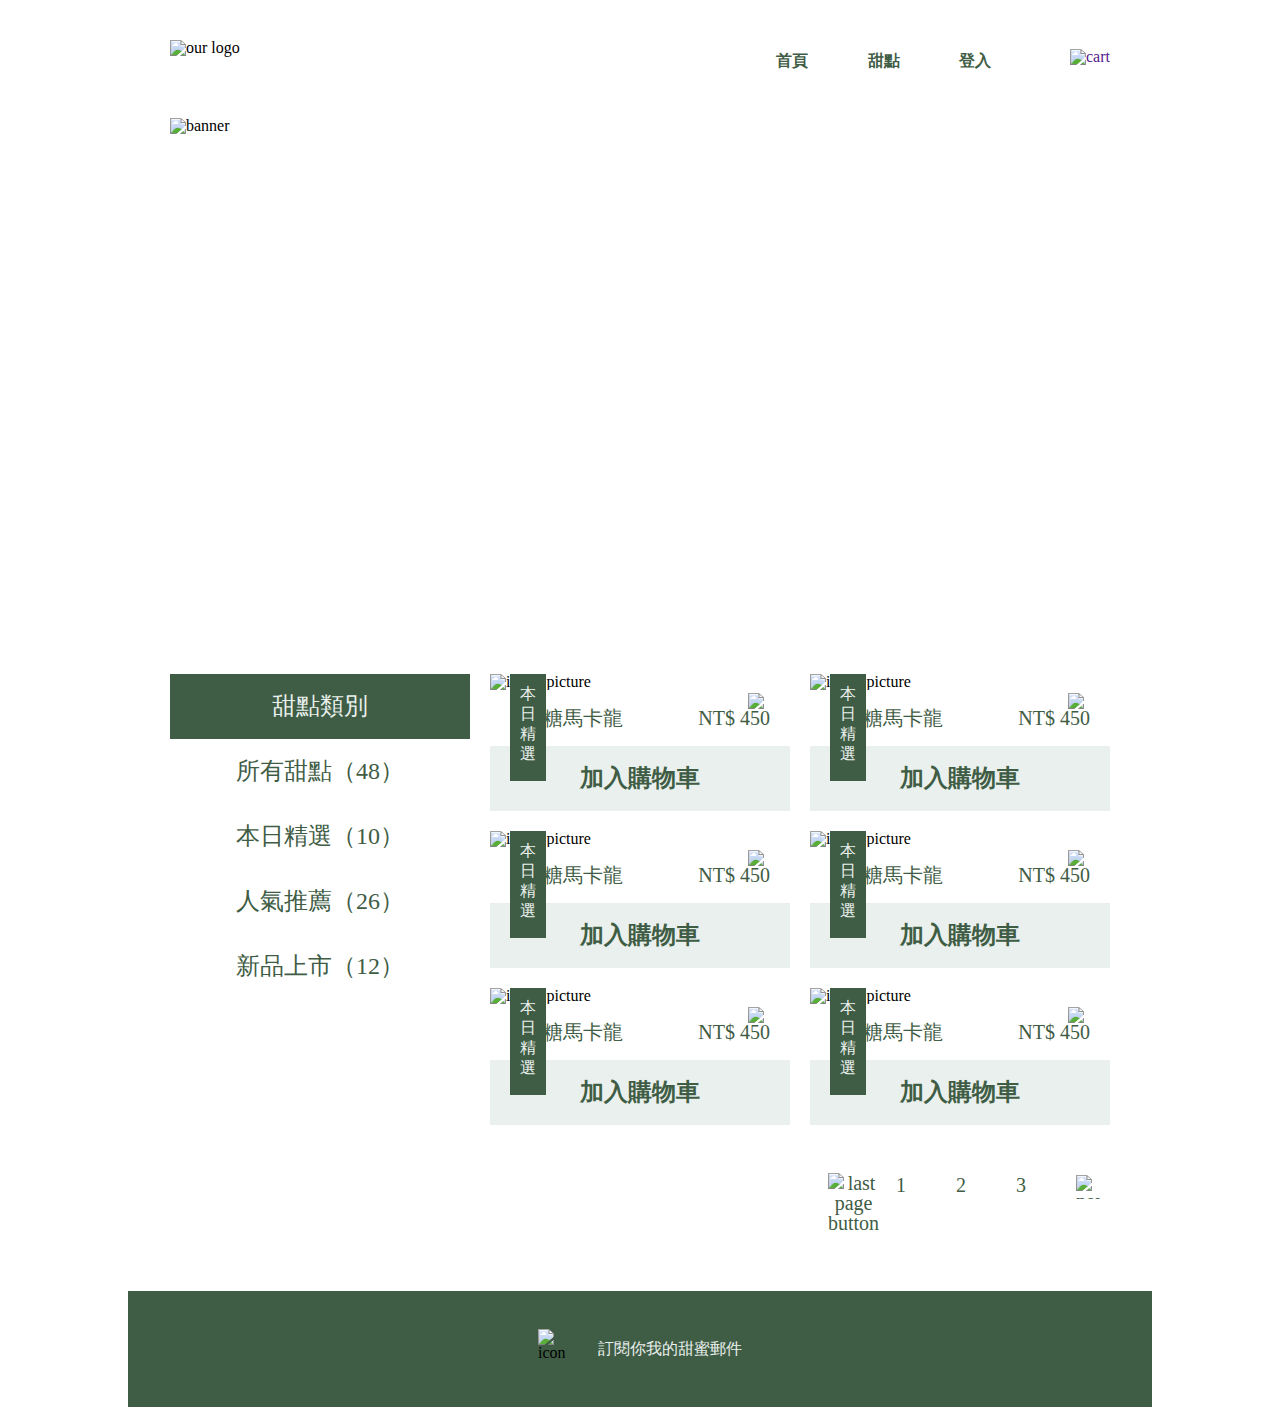
==== webLayoutTraining_1/index.html @ 6a473b98 "hexschool init" ====
<!DOCTYPE html>
<html lang="en">
<head>
    <meta charset="UTF-8">
    <meta http-equiv="X-UA-Compatible" content="IE=edge">
    <meta name="viewport" content="width=device-width, initial-scale=1.0">
    <title>webLayoutTraining1st</title>
    <link rel="stylesheet" href="style.css">
</head>
<body>
    <div class="wrap">
        <div class="header">
            <img class="logo" src="https://raw.githubusercontent.com/hexschool/webLayoutTraining1st/master/student-week1/logo-all-dark.svg" alt="our logo">
            <div class="menu">
                <ul>
                    <li><a href="">首頁</a></li>
                    <li><a href="">甜點</a></li>
                    <li><a href="">登入</a></li>
                </ul>
                <a href=""><img class="cart" src="https://raw.githubusercontent.com/hexschool/webLayoutTraining1st/master/student-week1/shopping_cart.png" alt="cart"></a>
            </div>
        </div>
        <div class="banner">
            <img src="https://raw.githubusercontent.com/hexschool/webLayoutTraining1st/master/student-week1/banner.png" alt="banner">
        </div>
        <div class="content">
            <div class="category">
                <p>甜點類別</p>
                <ul>
                    <li><a href="">所有甜點（48）</a></li>
                    <li><a href="">本日精選（10）</a></li>
                    <li><a href="">人氣推薦（26）</a></li>
                    <li><a href="">新品上市（12）</a></li>
                </ul>
            </div>
            <div class="items">
                <div class="itemsContainer">
                    <div class="item">
                        <img class="itemPic" src="https://raw.githubusercontent.com/hexschool/webLayoutTraining1st/master/student-week1/p-1.png" alt="item1 picture">
                        <p><span>本日精選</span></p>
                        <a href=""><img class="favBtn" src="https://raw.githubusercontent.com/hexschool/webLayoutTraining1st/master/student-week1/favorite_border.png" alt="save button"></a>
                        <ul>
                            <li>焦糖馬卡龍</li>
                            <li>NT$ 450</li>
                        </ul>
                        <a class="addCart" href="#">加入購物車</a>
                    </div>
                    <div class="item">
                        <img class="itemPic" src="https://github.com/hexschool/webLayoutTraining1st/blob/master/student-week1/p-2.png?raw=true" alt="item2 picture">
                        <p><span>本日精選</span></p>
                        <a href=""><img class="favBtn" src="https://raw.githubusercontent.com/hexschool/webLayoutTraining1st/master/student-week1/favorite_border.png" alt="save button"></a>
                        <ul>
                            <li>焦糖馬卡龍</li>
                            <li>NT$ 450</li>
                        </ul>
                        <a class="addCart" href="#">加入購物車</a>
                    </div>
                    <div class="item">
                        <img class="itemPic" src="https://github.com/hexschool/webLayoutTraining1st/blob/master/student-week1/p-3.png?raw=true" alt="item3 picture">
                        <p><span>本日精選</span></p>
                        <a href=""><img class="favBtn" src="https://raw.githubusercontent.com/hexschool/webLayoutTraining1st/master/student-week1/favorite_border.png" alt="save button"></a>
                        <ul>
                            <li>焦糖馬卡龍</li>
                            <li>NT$ 450</li>
                        </ul>
                        <a class="addCart" href="#">加入購物車</a>
                    </div>
                    <div class="item">
                        <img class="itemPic" src="https://github.com/hexschool/webLayoutTraining1st/blob/master/student-week1/p-4.png?raw=true" alt="item4 picture">
                        <p><span>本日精選</span></p>
                        <a href=""><img class="favBtn" src="https://raw.githubusercontent.com/hexschool/webLayoutTraining1st/master/student-week1/favorite_border.png" alt="save button"></a>
                        <ul>
                            <li>焦糖馬卡龍</li>
                            <li>NT$ 450</li>
                        </ul>
                        <a class="addCart" href="#">加入購物車</a>
                    </div>
                    <div class="item">
                        <img class="itemPic" src="https://github.com/hexschool/webLayoutTraining1st/blob/master/student-week1/p-5.png?raw=true" alt="item5 picture">
                        <p><span>本日精選</span></p>
                        <a href=""><img class="favBtn" src="https://raw.githubusercontent.com/hexschool/webLayoutTraining1st/master/student-week1/favorite_border.png" alt="save button"></a>
                        <ul>
                            <li>焦糖馬卡龍</li>
                            <li>NT$ 450</li>
                        </ul>
                        <a class="addCart" href="#">加入購物車</a>
                    </div>
                    <div class="item">
                        <img class="itemPic" src="https://github.com/hexschool/webLayoutTraining1st/blob/master/student-week1/p-6.png?raw=true" alt="item6 picture">
                        <p><span>本日精選</span></p>
                        <a href=""><img class="favBtn" src="https://raw.githubusercontent.com/hexschool/webLayoutTraining1st/master/student-week1/favorite_border.png" alt="save button"></a>
                        <ul>
                            <li>焦糖馬卡龍</li>
                            <li>NT$ 450</li>
                        </ul>
                        <a class="addCart" href="#">加入購物車</a>
                    </div>
                </div>
                <div class="pagebar">
                <a class="pagebararrow" href=""><img src="https://raw.githubusercontent.com/hexschool/webLayoutTraining1st/master/student-week1/arrow_left.png" alt="last page button"></a>
                <div class="pagebarNum">
                    <a href="">1</a>
                    <a href="">2</a>
                    <a href="">3</a>
                </div>
                <a class="pagebarNum" class="pagebararrow" href=""><img src="https://raw.githubusercontent.com/hexschool/webLayoutTraining1st/master/student-week1/arrow_right.png" alt="next page. button"></a>
                </div>
            </div>
        </div>
        <div class="footer">
            <div class="subscribe">
                <img src="https://raw.githubusercontent.com/hexschool/webLayoutTraining1st/master/student-week1/logo-light.svg" alt="icon">
                <p>訂閱你我的甜蜜郵件</p>
            </div>
        </div>
    </div>
</body>
</html>
---- webLayoutTraining_1/style.css ----
/* http://meyerweb.com/eric/tools/css/reset/ 
   v2.0 | 20110126
   License: none (public domain)
*/

html, body, div, span, applet, object, iframe,
h1, h2, h3, h4, h5, h6, p, blockquote, pre,
a, abbr, acronym, address, big, cite, code,
del, dfn, em, img, ins, kbd, q, s, samp,
small, strike, strong, sub, sup, tt, var,
b, u, i, center,
dl, dt, dd, ol, ul, li,
fieldset, form, label, legend,
table, caption, tbody, tfoot, thead, tr, th, td,
article, aside, canvas, details, embed, 
figure, figcaption, footer, header, hgroup, 
menu, nav, output, ruby, section, summary,
time, mark, audio, video {
	margin: 0;
	padding: 0;
	border: 0;
	font-size: 100%;
	font: inherit;
	vertical-align: baseline;
}
/* HTML5 display-role reset for older browsers */
article, aside, details, figcaption, figure, 
footer, header, hgroup, menu, nav, section {
	display: block;
}
body {
	line-height: 1;
}
ol, ul {
	list-style: none;
}
blockquote, q {
	quotes: none;
}
blockquote:before, blockquote:after,
q:before, q:after {
	content: '';
	content: none;
}
table {
	border-collapse: collapse;
	border-spacing: 0;
}
*, *::before, *::after {
    box-sizing: border-box;
}



a {
  text-decoration: none;
}
a, p, li{
  font-family: PingFang TC;
}

.wrap{
  width: 1024px;
  margin: 0 auto;
}
.header{
  width: 940px;
  height: 40px;
  margin: 0 auto;
  margin-top: 40px;
  
  display: flex;
  justify-content: space-between;
}
.banner{
  width: 940px;
  height: 496px;
  margin: 0 auto;
  margin-top: 38px;
}
.content{
  width: 940px;
  margin: 0 auto;
  margin-top: 60px;
  
  display: flex;
  justify-content: space-between;
}
.footer{
  width: 1024px;
  margin-top: 76px;
}

.header .logo{
  height: 40px;
}
.header .menu{
  display: flex;
  justify-content: space-between;
}
.header .menu ul{
  width: 215px;
  height: 22px;
  margin: 10px 79px 8px 0px;
  
  display: flex;
  justify-content: space-between;
}
.header .menu ul li{
  margin-top: auto;
  margin-bottom: auto;
}
.header .menu ul li a{
  color: #3F5D45;
  font-size: 16px;
  font-weight: 600;
}
.header .cart{
  width: 24px;
  height: 24px;
  margin-top: 9px;
  margin-bottom: 7px;
}

.content .category{
  width: 300px;
}
.content .category p{
  display: block;
  height: 65px;
  text-align: center;
  font-size: 24px;
  line-height: 33px;
  padding: 16px;
  color: #EAF0ED;
  background-color: #3F5D45;
  font-weight: 400;
}
.content .category li a{
  display: block;
  height: 65px;
  text-align: center;
  font-size: 24px;
  line-height: 33px;
  font-weight: 400;
  padding: 16px;
  color: #3F5D45;
}
.content .category li a:hover{
  background-color: #EAF0ED;
}
.content .items{
  width: 620px;
}
.content .itemsContainer{
  display: flex;
  justify-content: space-between;
  flex-wrap: wrap;
}
.content .item{
  position: relative;
}
.content .item .itemPic{
  width: 300px;
  height: 315px;
}
.content .item p{
  display: block;
  width: 36px;
  height: 107px;
  background-color: #3F5D45;
  color: #EAF0ED;
  text-align: center;
  
  position: absolute;
  top: 0px;
  left: 20px;
}
.content .item p span{
  display: block;
  width: 16px;
  font-size: 16px;
  margin: 0 auto;
  line-height: 20px;
  margin-top: 10px;
  margin-bottom: 10px;
}
.content .item .favBtn{
  width: 20px;
  height: 18px;
  position: absolute;
  top: 19px;
  right: 22px;
}
.content .item ul{
  width: 300px;
  height: 56px;
  padding: 14px 20px 14px 33px;
  display: flex;
  justify-content: space-between;
}
.content .item li{
  margin-top: auto;
  margin-bottom: auto;
  font-size: 20px;
  color: #3F5D45;
}
.content .item .addCart{
  display: block;
  text-decoration: none;
  width: 300px;
  height: 65px;
  font-size: 24px;
  font-weight: 600;
  color: #3F5D45;
  text-align: center;
  line-height: 33px;
  padding-top: 16px;
  padding-bottom: 16px;
  margin-bottom: 20px;
  background-color: #EAF0ED;
}
.content .pagebar{
  margin-top: 10px;
  display: flex;
  justify-content: flex-end;
}
.content .pagebar .pagebarNum{
  display: flex;
}
.content .pagebar .pagebararrow{
  padding: 18px;
}
.content .pagebar img{
  width: 24px;
  height: 24px;
}
.content .pagebar a{
  display: block;
  width: 60px;
  height: 60px;
  color: #3F5D45;
  text-align: center;
  font-size: 20px;
  padding: 20px 26px;
}
.content .pagebar .pagebarNum a:hover{
  color: #EAF0ED;
  background-color: #3F5D45;
}


.footer .subscribe{
  background-color: #3F5D45;
  height: 116px;
  
  display: flex;
  justify-content: center;
}
.footer .subscribe img{
  width: 40px;
  height: 40px;
  margin-top: auto;
  margin-bottom: auto;
  margin-right: 20px;
}
.footer .subscribe p{
  margin-top: auto;
  margin-bottom: auto;
  font-family: Helvetica Neue;
  color: #EAF0ED;
}
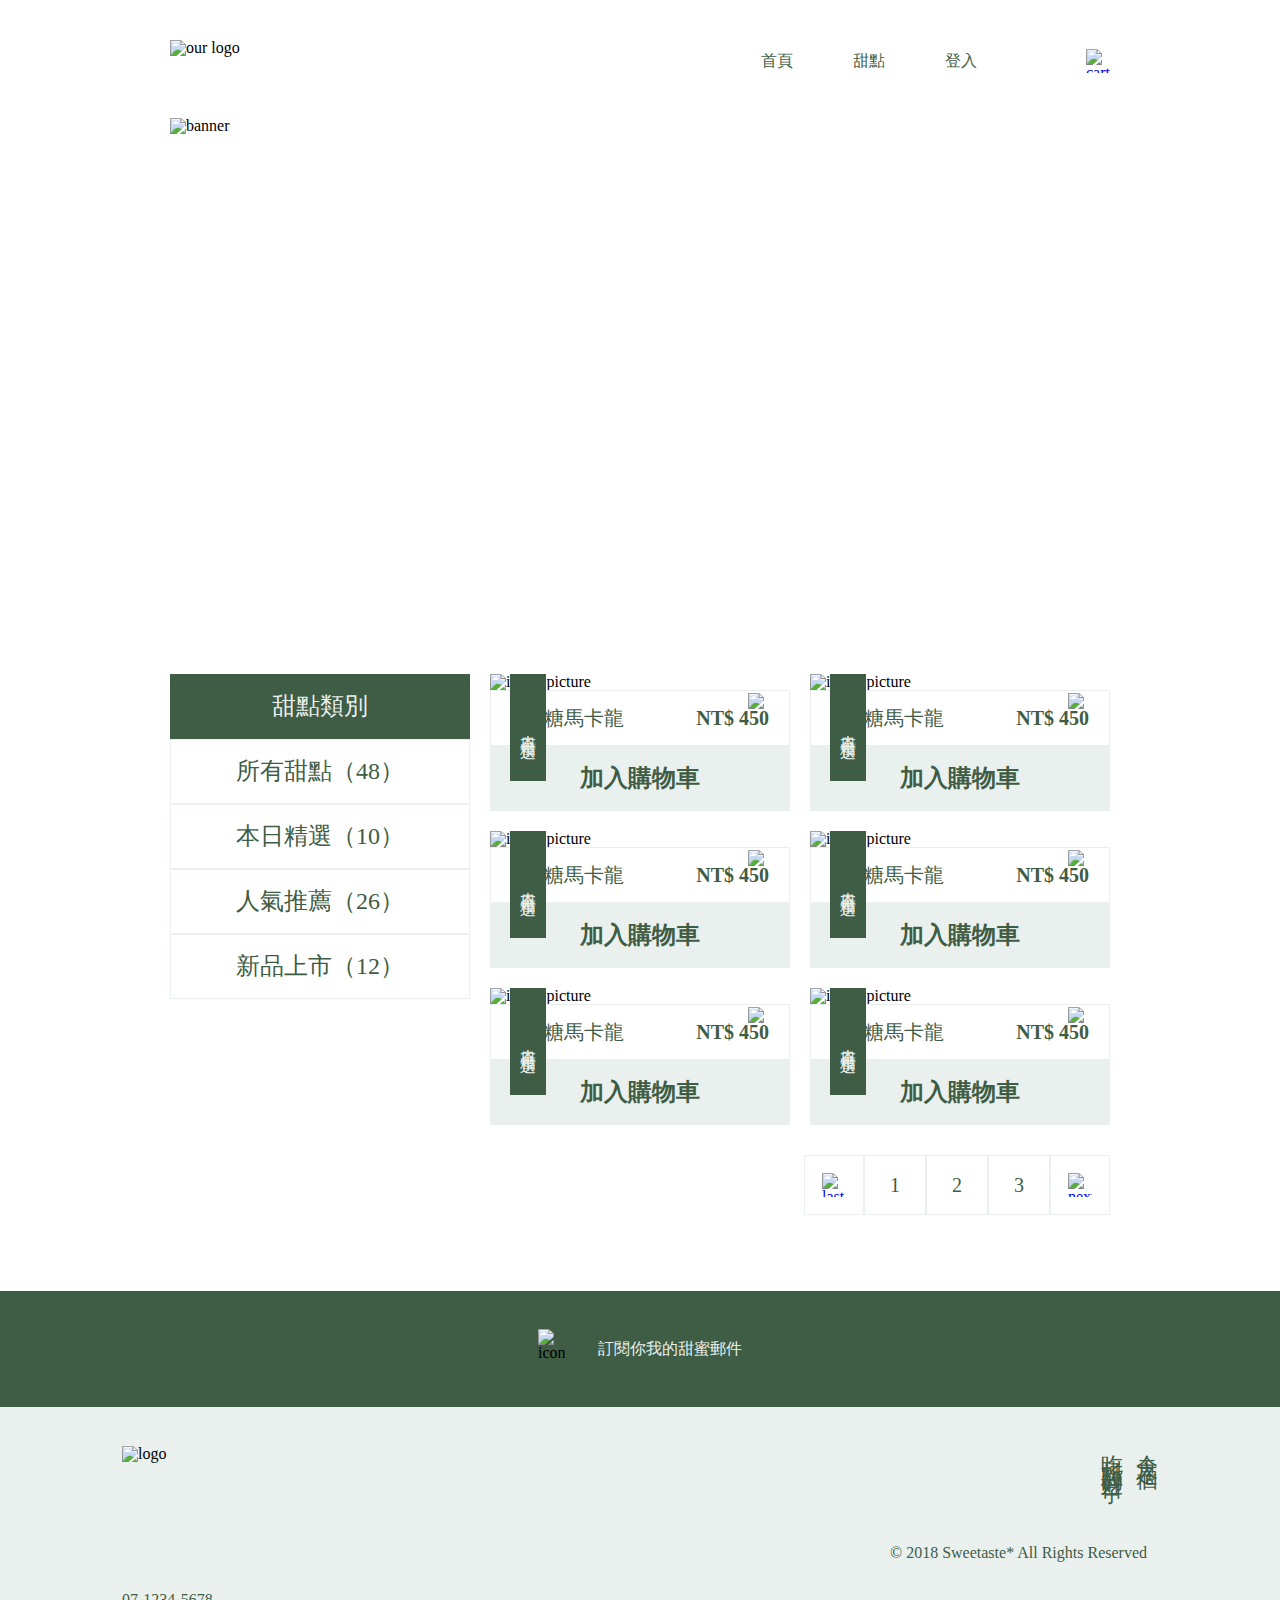
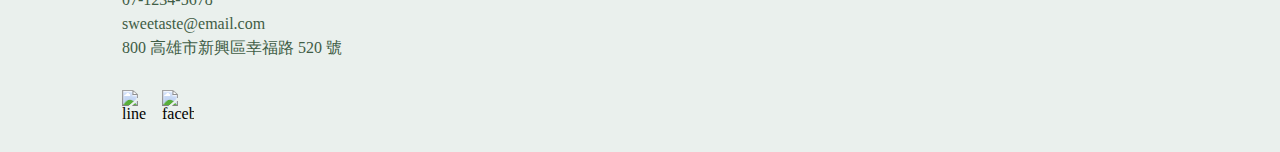
==== commit 5bb518f1: "edit after summit" ====
--- a/webLayoutTraining_1/index.html
+++ b/webLayoutTraining_1/index.html
@@ -10,109 +10,128 @@
 <body>
     <div class="wrap">
         <div class="header">
-            <img class="logo" src="https://raw.githubusercontent.com/hexschool/webLayoutTraining1st/master/student-week1/logo-all-dark.svg" alt="our logo">
-            <div class="menu">
-                <ul>
-                    <li><a href="">首頁</a></li>
-                    <li><a href="">甜點</a></li>
-                    <li><a href="">登入</a></li>
-                </ul>
-                <a href=""><img class="cart" src="https://raw.githubusercontent.com/hexschool/webLayoutTraining1st/master/student-week1/shopping_cart.png" alt="cart"></a>
-            </div>
+          <h1><img class="logo" src="https://raw.githubusercontent.com/hexschool/webLayoutTraining1st/master/student-week1/logo-all-dark.svg" alt="our logo"></h1>
+          <div class="menu">
+            <ul>
+              <li><a href="#">首頁</a></li>
+              <li><a href="#">甜點</a></li>
+              <li><a href="#">登入</a></li>
+            </ul>
+            <a href="#"><img class="cart" src="https://raw.githubusercontent.com/hexschool/webLayoutTraining1st/master/student-week1/shopping_cart.png" alt="cart"></a>
+          </div>
         </div>
         <div class="banner">
-            <img src="https://raw.githubusercontent.com/hexschool/webLayoutTraining1st/master/student-week1/banner.png" alt="banner">
+          <img src="https://raw.githubusercontent.com/hexschool/webLayoutTraining1st/master/student-week1/banner.png" alt="banner">
         </div>
         <div class="content">
-            <div class="category">
-                <p>甜點類別</p>
-                <ul>
-                    <li><a href="">所有甜點（48）</a></li>
-                    <li><a href="">本日精選（10）</a></li>
-                    <li><a href="">人氣推薦（26）</a></li>
-                    <li><a href="">新品上市（12）</a></li>
-                </ul>
+          <div class="category">
+            <h3>甜點類別</h3>
+            <ul>
+              <li><a href="#">所有甜點（48）</a></li>
+              <li><a href="#">本日精選（10）</a></li>
+              <li><a href="#">人氣推薦（26）</a></li>
+              <li><a href="#">新品上市（12）</a></li>
+            </ul>
+          </div>
+          <div class="items">
+            <ul>
+              <li>
+                <img class="itemPic" src="https://raw.githubusercontent.com/hexschool/webLayoutTraining1st/master/student-week1/p-1.png" alt="item1 picture">
+                <p class="itemsCategory">本日精選</p>
+                <a href="#"><img class="favBtn" src="https://raw.githubusercontent.com/hexschool/webLayoutTraining1st/master/student-week1/favorite_border.png" alt="save button"></a>
+                <div class="itemTag">
+                  <h3>焦糖馬卡龍</h3>
+                  <p>NT$ 450</p>
+                </div>
+                <a class="addCart" href="#">加入購物車</a>
+              </li>
+              <li>
+                <img class="itemPic" src="https://github.com/hexschool/webLayoutTraining1st/blob/master/student-week1/p-2.png?raw=true" alt="item2 picture">
+                <p class="itemsCategory">本日精選</p>
+                <a href="#"><img class="favBtn" src="https://raw.githubusercontent.com/hexschool/webLayoutTraining1st/master/student-week1/favorite_border.png" alt="save button"></a>
+                <div class="itemTag">
+                  <h3>焦糖馬卡龍</h3>
+                  <p>NT$ 450</p>
+                </div>
+                <a class="addCart" href="#">加入購物車</a>
+              </li>
+              <li>
+                <img class="itemPic" src="https://github.com/hexschool/webLayoutTraining1st/blob/master/student-week1/p-3.png?raw=true" alt="item3 picture">
+                <p class="itemsCategory">本日精選</p>
+                <a href="#"><img class="favBtn" src="https://raw.githubusercontent.com/hexschool/webLayoutTraining1st/master/student-week1/favorite_border.png" alt="save button"></a>
+                <div class="itemTag">
+                  <h3>焦糖馬卡龍</h3>
+                  <p>NT$ 450</p>
+                </div>
+                <a class="addCart" href="#">加入購物車</a>
+              </li>
+              <li>
+                <img class="itemPic" src="https://github.com/hexschool/webLayoutTraining1st/blob/master/student-week1/p-4.png?raw=true" alt="item4 picture">
+                <p class="itemsCategory">本日精選</p>
+                <a href="#"><img class="favBtn" src="https://raw.githubusercontent.com/hexschool/webLayoutTraining1st/master/student-week1/favorite_border.png" alt="save button"></a>
+                <div class="itemTag">
+                  <h3>焦糖馬卡龍</h3>
+                  <p>NT$ 450</p>
+                </div>
+                <a class="addCart" href="#">加入購物車</a>
+              </li>
+              <li>
+                <img class="itemPic" src="https://github.com/hexschool/webLayoutTraining1st/blob/master/student-week1/p-5.png?raw=true" alt="item5 picture">
+                <p class="itemsCategory">本日精選</p>
+                <a href="#"><img class="favBtn" src="https://raw.githubusercontent.com/hexschool/webLayoutTraining1st/master/student-week1/favorite_border.png" alt="save button"></a>
+                <div class="itemTag">
+                  <h3>焦糖馬卡龍</h3>
+                  <p>NT$ 450</p>
+                </div>
+                <a class="addCart" href="#">加入購物車</a>
+              </li>
+              <li>
+                <img class="itemPic" src="https://github.com/hexschool/webLayoutTraining1st/blob/master/student-week1/p-6.png?raw=true" alt="item6 picture">
+                <p class="itemsCategory">本日精選</p>
+                <a href="#"><img class="favBtn" src="https://raw.githubusercontent.com/hexschool/webLayoutTraining1st/master/student-week1/favorite_border.png" alt="save button"></a>
+                <div class="itemTag">
+                  <h3>焦糖馬卡龍</h3>
+                  <p>NT$ 450</p>
+                </div>
+                <a class="addCart" href="#">加入購物車</a>
+              </li>
+            </ul>
+            <div class="pagebar">
+              <ul>
+                <li class="pagebararrow"><a href="#"><img src="https://raw.githubusercontent.com/hexschool/webLayoutTraining1st/master/student-week1/arrow_left.png" alt="last page button"></a></li>
+                <li class="pagebarNum"><a href="#">1</a></li>
+                <li class="pagebarNum"><a href="#">2</a></li>
+                <li class="pagebarNum"><a href="#">3</a></li>
+                <li class="pagebararrow"><a href="#"><img src="https://raw.githubusercontent.com/hexschool/webLayoutTraining1st/master/student-week1/arrow_right.png" alt="next page. button"></a></li>
+              </ul>
             </div>
-            <div class="items">
-                <div class="itemsContainer">
-                    <div class="item">
-                        <img class="itemPic" src="https://raw.githubusercontent.com/hexschool/webLayoutTraining1st/master/student-week1/p-1.png" alt="item1 picture">
-                        <p><span>本日精選</span></p>
-                        <a href=""><img class="favBtn" src="https://raw.githubusercontent.com/hexschool/webLayoutTraining1st/master/student-week1/favorite_border.png" alt="save button"></a>
-                        <ul>
-                            <li>焦糖馬卡龍</li>
-                            <li>NT$ 450</li>
-                        </ul>
-                        <a class="addCart" href="#">加入購物車</a>
-                    </div>
-                    <div class="item">
-                        <img class="itemPic" src="https://github.com/hexschool/webLayoutTraining1st/blob/master/student-week1/p-2.png?raw=true" alt="item2 picture">
-                        <p><span>本日精選</span></p>
-                        <a href=""><img class="favBtn" src="https://raw.githubusercontent.com/hexschool/webLayoutTraining1st/master/student-week1/favorite_border.png" alt="save button"></a>
-                        <ul>
-                            <li>焦糖馬卡龍</li>
-                            <li>NT$ 450</li>
-                        </ul>
-                        <a class="addCart" href="#">加入購物車</a>
-                    </div>
-                    <div class="item">
-                        <img class="itemPic" src="https://github.com/hexschool/webLayoutTraining1st/blob/master/student-week1/p-3.png?raw=true" alt="item3 picture">
-                        <p><span>本日精選</span></p>
-                        <a href=""><img class="favBtn" src="https://raw.githubusercontent.com/hexschool/webLayoutTraining1st/master/student-week1/favorite_border.png" alt="save button"></a>
-                        <ul>
-                            <li>焦糖馬卡龍</li>
-                            <li>NT$ 450</li>
-                        </ul>
-                        <a class="addCart" href="#">加入購物車</a>
-                    </div>
-                    <div class="item">
-                        <img class="itemPic" src="https://github.com/hexschool/webLayoutTraining1st/blob/master/student-week1/p-4.png?raw=true" alt="item4 picture">
-                        <p><span>本日精選</span></p>
-                        <a href=""><img class="favBtn" src="https://raw.githubusercontent.com/hexschool/webLayoutTraining1st/master/student-week1/favorite_border.png" alt="save button"></a>
-                        <ul>
-                            <li>焦糖馬卡龍</li>
-                            <li>NT$ 450</li>
-                        </ul>
-                        <a class="addCart" href="#">加入購物車</a>
-                    </div>
-                    <div class="item">
-                        <img class="itemPic" src="https://github.com/hexschool/webLayoutTraining1st/blob/master/student-week1/p-5.png?raw=true" alt="item5 picture">
-                        <p><span>本日精選</span></p>
-                        <a href=""><img class="favBtn" src="https://raw.githubusercontent.com/hexschool/webLayoutTraining1st/master/student-week1/favorite_border.png" alt="save button"></a>
-                        <ul>
-                            <li>焦糖馬卡龍</li>
-                            <li>NT$ 450</li>
-                        </ul>
-                        <a class="addCart" href="#">加入購物車</a>
-                    </div>
-                    <div class="item">
-                        <img class="itemPic" src="https://github.com/hexschool/webLayoutTraining1st/blob/master/student-week1/p-6.png?raw=true" alt="item6 picture">
-                        <p><span>本日精選</span></p>
-                        <a href=""><img class="favBtn" src="https://raw.githubusercontent.com/hexschool/webLayoutTraining1st/master/student-week1/favorite_border.png" alt="save button"></a>
-                        <ul>
-                            <li>焦糖馬卡龍</li>
-                            <li>NT$ 450</li>
-                        </ul>
-                        <a class="addCart" href="#">加入購物車</a>
-                    </div>
-                </div>
-                <div class="pagebar">
-                <a class="pagebararrow" href=""><img src="https://raw.githubusercontent.com/hexschool/webLayoutTraining1st/master/student-week1/arrow_left.png" alt="last page button"></a>
-                <div class="pagebarNum">
-                    <a href="">1</a>
-                    <a href="">2</a>
-                    <a href="">3</a>
-                </div>
-                <a class="pagebarNum" class="pagebararrow" href=""><img src="https://raw.githubusercontent.com/hexschool/webLayoutTraining1st/master/student-week1/arrow_right.png" alt="next page. button"></a>
-                </div>
+          </div>
+        </div>
+      </div>
+      <div class="footer">
+        <div class="subscribe">
+          <img src="https://raw.githubusercontent.com/hexschool/webLayoutTraining1st/master/student-week1/logo-light.svg" alt="icon">
+          <p>訂閱你我的甜蜜郵件</p>
+        </div>
+        <div class="info">
+          <div class="infoDetail">
+            <img src="https://raw.githubusercontent.com/hexschool/webLayoutTraining1st/master/student-week1/logotype-lg-dark.svg" alt="logo">
+            <p>07-1234-5678</p>
+            <p>sweetaste@email.com</p>
+            <p>800 高雄市新興區幸福路 520 號</p>
+            <ul class="infoIcon">
+              <li><img src="https://raw.githubusercontent.com/hexschool/webLayoutTraining1st/master/student-week1/ic-line%40.svg" alt="line link button"></li>
+              <li><img src="https://raw.githubusercontent.com/hexschool/webLayoutTraining1st/master/student-week1/ic-facebook.svg" alt="facebook link button"></li>
+            </ul>
+          </div>
+          <div class="infoText">
+            <div class="infoSlogan">
+              <p>今天是個</p>
+              <p>吃甜點的好日子。</p>
             </div>
+            <p>© 2018 Sweetaste* All Rights Reserved</p>
+          </div>
         </div>
-        <div class="footer">
-            <div class="subscribe">
-                <img src="https://raw.githubusercontent.com/hexschool/webLayoutTraining1st/master/student-week1/logo-light.svg" alt="icon">
-                <p>訂閱你我的甜蜜郵件</p>
-            </div>
-        </div>
-    </div>
+      </div>
 </body>
 </html>--- a/webLayoutTraining_1/style.css
+++ b/webLayoutTraining_1/style.css
@@ -52,6 +52,13 @@
 
 
 
+img{
+  display: block;
+  /* 
+  使圖片元素下不留空白
+  https://tzuhui.github.io/2020/01/08/HTML/html-img-blank/ 
+  */
+}
 a {
   text-decoration: none;
 }
@@ -65,7 +72,6 @@
 }
 .header{
   width: 940px;
-  height: 40px;
   margin: 0 auto;
   margin-top: 40px;
   
@@ -87,7 +93,7 @@
   justify-content: space-between;
 }
 .footer{
-  width: 1024px;
+  width: 100%;
   margin-top: 76px;
 }
 
@@ -97,23 +103,26 @@
 .header .menu{
   display: flex;
   justify-content: space-between;
+  align-items: center;
 }
 .header .menu ul{
-  width: 215px;
-  height: 22px;
+  /* width: 215px; height: 22px; */
+  
   margin: 10px 79px 8px 0px;
-  
-  display: flex;
-  justify-content: space-between;
-}
-.header .menu ul li{
-  margin-top: auto;
-  margin-bottom: auto;
+  display: flex;
+  justify-content: space-between;
+  align-items: center;
 }
 .header .menu ul li a{
   color: #3F5D45;
   font-size: 16px;
-  font-weight: 600;
+  font-weight: 500;
+  text-align: center;
+  padding-left: 30px;
+  padding-right: 30px;
+}
+.header .menu ul li a:hover{
+  border-bottom: 2px solid #3F5D45;
 }
 .header .cart{
   width: 24px;
@@ -125,26 +134,28 @@
 .content .category{
   width: 300px;
 }
-.content .category p{
-  display: block;
-  height: 65px;
+.content .category h3{
+  display: block;
+  /*height: 65px;*/
   text-align: center;
   font-size: 24px;
   line-height: 33px;
-  padding: 16px;
+  padding-top: 16px;
+  padding-bottom: 16px;
   color: #EAF0ED;
   background-color: #3F5D45;
   font-weight: 400;
 }
 .content .category li a{
   display: block;
-  height: 65px;
   text-align: center;
   font-size: 24px;
   line-height: 33px;
   font-weight: 400;
-  padding: 16px;
-  color: #3F5D45;
+  padding-top: 15px;
+  padding-bottom: 15px;
+  color: #3F5D45;
+  border: 1px solid #EAF0ED;
 }
 .content .category li a:hover{
   background-color: #EAF0ED;
@@ -152,64 +163,61 @@
 .content .items{
   width: 620px;
 }
-.content .itemsContainer{
+.content .items ul{
   display: flex;
   justify-content: space-between;
   flex-wrap: wrap;
 }
-.content .item{
+.content .items li{
   position: relative;
 }
-.content .item .itemPic{
-  width: 300px;
-  height: 315px;
-}
-.content .item p{
+.content .items li .itemsCategory{
   display: block;
   width: 36px;
   height: 107px;
   background-color: #3F5D45;
   color: #EAF0ED;
   text-align: center;
+  writing-mode: vertical-lr; /* 橫式書寫 */
+  padding: 10px;
+  letter-spacing: 3px;
   
   position: absolute;
   top: 0px;
   left: 20px;
 }
-.content .item p span{
-  display: block;
-  width: 16px;
-  font-size: 16px;
-  margin: 0 auto;
-  line-height: 20px;
-  margin-top: 10px;
-  margin-bottom: 10px;
-}
-.content .item .favBtn{
+.content .items li .favBtn{
   width: 20px;
   height: 18px;
   position: absolute;
   top: 19px;
   right: 22px;
 }
-.content .item ul{
+.content .items li .itemTag{
   width: 300px;
   height: 56px;
-  padding: 14px 20px 14px 33px;
-  display: flex;
-  justify-content: space-between;
-}
-.content .item li{
+  padding: 13px 20px 13px 33px;
+  display: flex;
+  justify-content: space-between;
+  border: 1px solid #EAF0ED;
+}
+.content .items li .itemTag h3{
   margin-top: auto;
   margin-bottom: auto;
   font-size: 20px;
   color: #3F5D45;
 }
-.content .item .addCart{
+.content .items li .itemTag p{
+  margin-top: auto;
+  margin-bottom: auto;
+  font-size: 20px;
+  font-weight: 600;
+  color: #3F5D45;
+}
+.content .items li .addCart{
   display: block;
   text-decoration: none;
   width: 300px;
-  height: 65px;
   font-size: 24px;
   font-weight: 600;
   color: #3F5D45;
@@ -220,39 +228,42 @@
   margin-bottom: 20px;
   background-color: #EAF0ED;
 }
+.content .items li .addCart:hover{
+  color: #EAF0ED;
+  background-color: #3F5D45;
+}
 .content .pagebar{
   margin-top: 10px;
   display: flex;
   justify-content: flex-end;
 }
-.content .pagebar .pagebarNum{
-  display: flex;
-}
-.content .pagebar .pagebararrow{
-  padding: 18px;
+.content .pagebar .pagebararrow a{
+  display: block;
+  padding: 17px;
+  border: 1px solid #EAF0ED;
 }
 .content .pagebar img{
   width: 24px;
   height: 24px;
 }
-.content .pagebar a{
-  display: block;
-  width: 60px;
-  height: 60px;
-  color: #3F5D45;
-  text-align: center;
+.content .pagebar .pagebarNum a{
+  display: block;
+  /*width: 60px;height: 60px;*/
+  color: #3F5D45;
   font-size: 20px;
-  padding: 20px 26px;
+  line-height: 28px;
+  padding: 15px 25px 15px 25px;
+  border: 1px solid #EAF0ED;
 }
 .content .pagebar .pagebarNum a:hover{
   color: #EAF0ED;
   background-color: #3F5D45;
 }
 
-
 .footer .subscribe{
   background-color: #3F5D45;
-  height: 116px;
+  padding-top: 38px;
+  padding-bottom: 38px;
   
   display: flex;
   justify-content: center;
@@ -269,4 +280,56 @@
   margin-bottom: auto;
   font-family: Helvetica Neue;
   color: #EAF0ED;
+}
+.footer .info{
+  background-color: #EAF0ED;
+  padding-left: 122px;
+  padding-right: 122px;
+  
+  display: flex;
+  justify-content: space-between;
+}
+.footer .info .infoDetail{
+  padding-top: 39px;
+  padding-bottom: 30px;
+}
+.footer .info .infoDetail img{
+  width: 171px;
+  height: 27px;
+  margin-bottom: 115px;
+}
+.footer .info .infoDetail p{
+  color: #3F5D45;
+  font-family: Helvetica Neue;
+  line-height: 24px;
+}
+.footer .info .infoDetail .infoIcon{
+  margin-top: 30px;
+  display: flex;
+}
+.footer .info .infoDetail .infoIcon img{
+  height: 32px;
+  width: 32px;
+  margin-right: 8px;
+  margin-bottom: 0;
+}
+.footer .info .infoText{
+  padding-top: 30px;
+  padding-bottom: 30px;
+}
+.footer .info .infoText .infoSlogan{
+  margin-bottom: 46px;
+  display: flex;
+  flex-direction: row-reverse;
+}
+.footer .info .infoText .infoSlogan p{
+  writing-mode: vertical-lr;
+  font-size: 22px;
+  letter-spacing: 5px;
+  margin-left: 13px;
+}
+.footer .info .infoText p{
+  font-family: Times;
+  font-size: 16px;
+  color: #3F5D45;
 }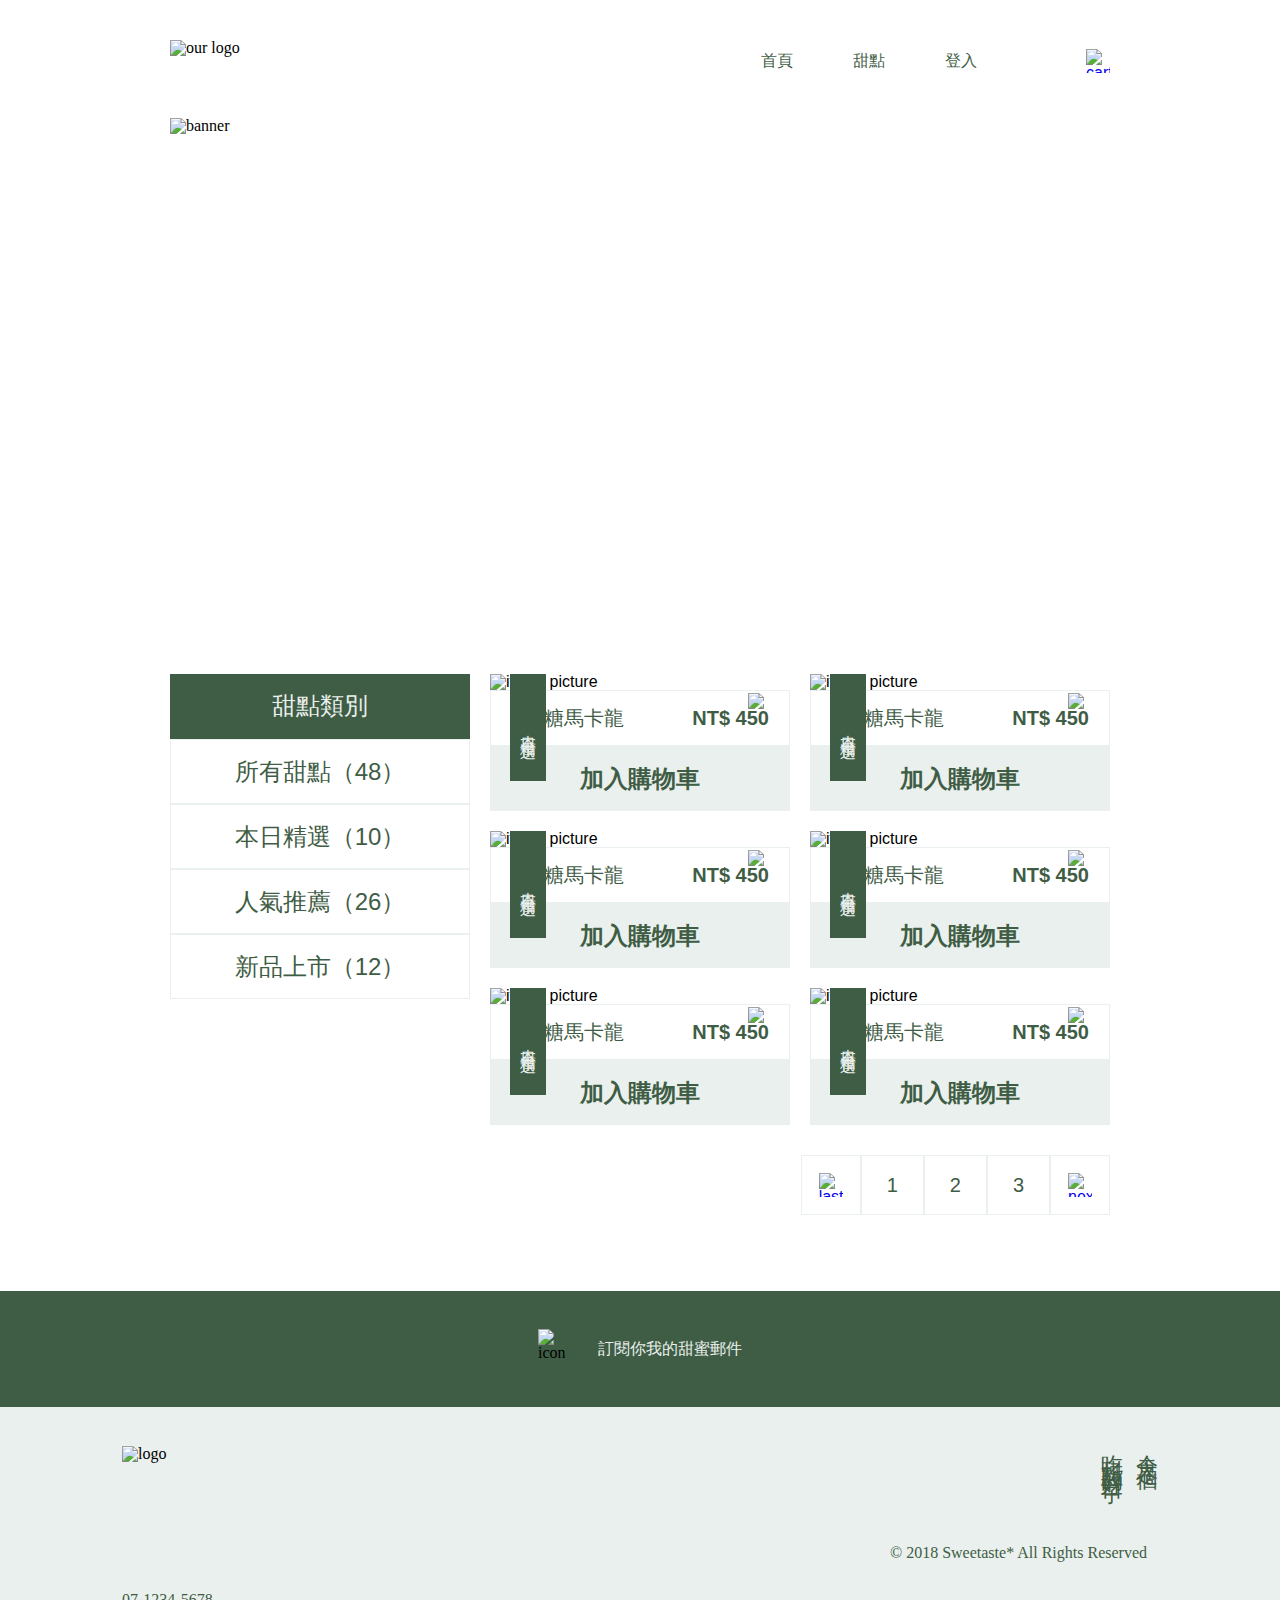
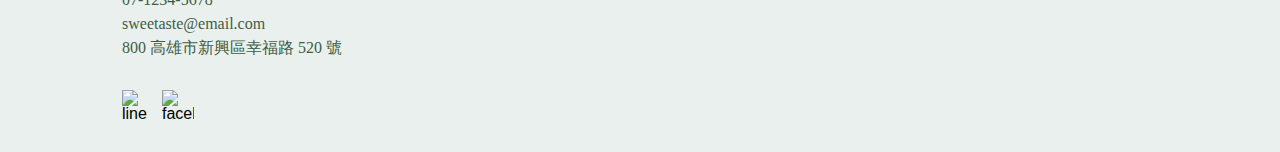
==== commit bee55408: "modify layoutraining" ====
--- a/webLayoutTraining_1/index.html
+++ b/webLayoutTraining_1/index.html
@@ -1,137 +1,233 @@
 <!DOCTYPE html>
 <html lang="en">
-<head>
-    <meta charset="UTF-8">
-    <meta http-equiv="X-UA-Compatible" content="IE=edge">
-    <meta name="viewport" content="width=device-width, initial-scale=1.0">
+  <head>
+    <meta charset="UTF-8" />
+    <meta http-equiv="X-UA-Compatible" content="IE=edge" />
+    <meta name="viewport" content="width=device-width, initial-scale=1.0" />
     <title>webLayoutTraining1st</title>
-    <link rel="stylesheet" href="style.css">
-</head>
-<body>
+    <link rel="stylesheet" href="style.css" />
+  </head>
+  <body>
     <div class="wrap">
-        <div class="header">
-          <h1><img class="logo" src="https://raw.githubusercontent.com/hexschool/webLayoutTraining1st/master/student-week1/logo-all-dark.svg" alt="our logo"></h1>
-          <div class="menu">
+      <div class="header">
+        <h1>
+          <img
+            class="logo"
+            src="https://raw.githubusercontent.com/hexschool/webLayoutTraining1st/master/student-week1/logo-all-dark.svg"
+            alt="our logo"
+          />
+        </h1>
+        <div class="menu">
+          <ul>
+            <li><a href="#">首頁</a></li>
+            <li><a href="#">甜點</a></li>
+            <li><a href="#">登入</a></li>
+          </ul>
+          <a href="#"
+            ><img
+              class="cart"
+              src="https://raw.githubusercontent.com/hexschool/webLayoutTraining1st/master/student-week1/shopping_cart.png"
+              alt="cart"
+          /></a>
+        </div>
+      </div>
+      <div class="banner">
+        <img
+          src="https://raw.githubusercontent.com/hexschool/webLayoutTraining1st/master/student-week1/banner.png"
+          alt="banner"
+        />
+      </div>
+      <div class="content">
+        <div class="category">
+          <h3>甜點類別</h3>
+          <ul>
+            <li><a href="#">所有甜點（48）</a></li>
+            <li><a href="#">本日精選（10）</a></li>
+            <li><a href="#">人氣推薦（26）</a></li>
+            <li><a href="#">新品上市（12）</a></li>
+          </ul>
+        </div>
+        <div class="items">
+          <ul>
+            <li>
+              <img
+                class="itemPic"
+                src="https://raw.githubusercontent.com/hexschool/webLayoutTraining1st/master/student-week1/p-1.png"
+                alt="item1 picture"
+              />
+              <p class="itemsCategory">本日精選</p>
+              <a href="#"
+                ><img
+                  class="favBtn"
+                  src="https://raw.githubusercontent.com/hexschool/webLayoutTraining1st/master/student-week1/favorite_border.png"
+                  alt="save button"
+              /></a>
+              <div class="itemTag">
+                <h3>焦糖馬卡龍</h3>
+                <p>NT$ 450</p>
+              </div>
+              <a class="addCart" href="#">加入購物車</a>
+            </li>
+            <li>
+              <img
+                class="itemPic"
+                src="https://github.com/hexschool/webLayoutTraining1st/blob/master/student-week1/p-2.png?raw=true"
+                alt="item2 picture"
+              />
+              <p class="itemsCategory">本日精選</p>
+              <a href="#"
+                ><img
+                  class="favBtn"
+                  src="https://raw.githubusercontent.com/hexschool/webLayoutTraining1st/master/student-week1/favorite_border.png"
+                  alt="save button"
+              /></a>
+              <div class="itemTag">
+                <h3>焦糖馬卡龍</h3>
+                <p>NT$ 450</p>
+              </div>
+              <a class="addCart" href="#">加入購物車</a>
+            </li>
+            <li>
+              <img
+                class="itemPic"
+                src="https://github.com/hexschool/webLayoutTraining1st/blob/master/student-week1/p-3.png?raw=true"
+                alt="item3 picture"
+              />
+              <p class="itemsCategory">本日精選</p>
+              <a href="#"
+                ><img
+                  class="favBtn"
+                  src="https://raw.githubusercontent.com/hexschool/webLayoutTraining1st/master/student-week1/favorite_border.png"
+                  alt="save button"
+              /></a>
+              <div class="itemTag">
+                <h3>焦糖馬卡龍</h3>
+                <p>NT$ 450</p>
+              </div>
+              <a class="addCart" href="#">加入購物車</a>
+            </li>
+            <li>
+              <img
+                class="itemPic"
+                src="https://github.com/hexschool/webLayoutTraining1st/blob/master/student-week1/p-4.png?raw=true"
+                alt="item4 picture"
+              />
+              <p class="itemsCategory">本日精選</p>
+              <a href="#"
+                ><img
+                  class="favBtn"
+                  src="https://raw.githubusercontent.com/hexschool/webLayoutTraining1st/master/student-week1/favorite_border.png"
+                  alt="save button"
+              /></a>
+              <div class="itemTag">
+                <h3>焦糖馬卡龍</h3>
+                <p>NT$ 450</p>
+              </div>
+              <a class="addCart" href="#">加入購物車</a>
+            </li>
+            <li>
+              <img
+                class="itemPic"
+                src="https://github.com/hexschool/webLayoutTraining1st/blob/master/student-week1/p-5.png?raw=true"
+                alt="item5 picture"
+              />
+              <p class="itemsCategory">本日精選</p>
+              <a href="#"
+                ><img
+                  class="favBtn"
+                  src="https://raw.githubusercontent.com/hexschool/webLayoutTraining1st/master/student-week1/favorite_border.png"
+                  alt="save button"
+              /></a>
+              <div class="itemTag">
+                <h3>焦糖馬卡龍</h3>
+                <p>NT$ 450</p>
+              </div>
+              <a class="addCart" href="#">加入購物車</a>
+            </li>
+            <li>
+              <img
+                class="itemPic"
+                src="https://github.com/hexschool/webLayoutTraining1st/blob/master/student-week1/p-6.png?raw=true"
+                alt="item6 picture"
+              />
+              <p class="itemsCategory">本日精選</p>
+              <a href="#"
+                ><img
+                  class="favBtn"
+                  src="https://raw.githubusercontent.com/hexschool/webLayoutTraining1st/master/student-week1/favorite_border.png"
+                  alt="save button"
+              /></a>
+              <div class="itemTag">
+                <h3>焦糖馬卡龍</h3>
+                <p>NT$ 450</p>
+              </div>
+              <a class="addCart" href="#">加入購物車</a>
+            </li>
+          </ul>
+          <div class="pagebar">
             <ul>
-              <li><a href="#">首頁</a></li>
-              <li><a href="#">甜點</a></li>
-              <li><a href="#">登入</a></li>
-            </ul>
-            <a href="#"><img class="cart" src="https://raw.githubusercontent.com/hexschool/webLayoutTraining1st/master/student-week1/shopping_cart.png" alt="cart"></a>
-          </div>
-        </div>
-        <div class="banner">
-          <img src="https://raw.githubusercontent.com/hexschool/webLayoutTraining1st/master/student-week1/banner.png" alt="banner">
-        </div>
-        <div class="content">
-          <div class="category">
-            <h3>甜點類別</h3>
-            <ul>
-              <li><a href="#">所有甜點（48）</a></li>
-              <li><a href="#">本日精選（10）</a></li>
-              <li><a href="#">人氣推薦（26）</a></li>
-              <li><a href="#">新品上市（12）</a></li>
+              <li class="pagebararrow">
+                <a href="#"
+                  ><img
+                    src="https://raw.githubusercontent.com/hexschool/webLayoutTraining1st/master/student-week1/arrow_left.png"
+                    alt="last page button"
+                /></a>
+              </li>
+              <li class="pagebarNum"><a href="#">1</a></li>
+              <li class="pagebarNum"><a href="#">2</a></li>
+              <li class="pagebarNum"><a href="#">3</a></li>
+              <li class="pagebararrow">
+                <a href="#"
+                  ><img
+                    src="https://raw.githubusercontent.com/hexschool/webLayoutTraining1st/master/student-week1/arrow_right.png"
+                    alt="next page. button"
+                /></a>
+              </li>
             </ul>
           </div>
-          <div class="items">
-            <ul>
-              <li>
-                <img class="itemPic" src="https://raw.githubusercontent.com/hexschool/webLayoutTraining1st/master/student-week1/p-1.png" alt="item1 picture">
-                <p class="itemsCategory">本日精選</p>
-                <a href="#"><img class="favBtn" src="https://raw.githubusercontent.com/hexschool/webLayoutTraining1st/master/student-week1/favorite_border.png" alt="save button"></a>
-                <div class="itemTag">
-                  <h3>焦糖馬卡龍</h3>
-                  <p>NT$ 450</p>
-                </div>
-                <a class="addCart" href="#">加入購物車</a>
-              </li>
-              <li>
-                <img class="itemPic" src="https://github.com/hexschool/webLayoutTraining1st/blob/master/student-week1/p-2.png?raw=true" alt="item2 picture">
-                <p class="itemsCategory">本日精選</p>
-                <a href="#"><img class="favBtn" src="https://raw.githubusercontent.com/hexschool/webLayoutTraining1st/master/student-week1/favorite_border.png" alt="save button"></a>
-                <div class="itemTag">
-                  <h3>焦糖馬卡龍</h3>
-                  <p>NT$ 450</p>
-                </div>
-                <a class="addCart" href="#">加入購物車</a>
-              </li>
-              <li>
-                <img class="itemPic" src="https://github.com/hexschool/webLayoutTraining1st/blob/master/student-week1/p-3.png?raw=true" alt="item3 picture">
-                <p class="itemsCategory">本日精選</p>
-                <a href="#"><img class="favBtn" src="https://raw.githubusercontent.com/hexschool/webLayoutTraining1st/master/student-week1/favorite_border.png" alt="save button"></a>
-                <div class="itemTag">
-                  <h3>焦糖馬卡龍</h3>
-                  <p>NT$ 450</p>
-                </div>
-                <a class="addCart" href="#">加入購物車</a>
-              </li>
-              <li>
-                <img class="itemPic" src="https://github.com/hexschool/webLayoutTraining1st/blob/master/student-week1/p-4.png?raw=true" alt="item4 picture">
-                <p class="itemsCategory">本日精選</p>
-                <a href="#"><img class="favBtn" src="https://raw.githubusercontent.com/hexschool/webLayoutTraining1st/master/student-week1/favorite_border.png" alt="save button"></a>
-                <div class="itemTag">
-                  <h3>焦糖馬卡龍</h3>
-                  <p>NT$ 450</p>
-                </div>
-                <a class="addCart" href="#">加入購物車</a>
-              </li>
-              <li>
-                <img class="itemPic" src="https://github.com/hexschool/webLayoutTraining1st/blob/master/student-week1/p-5.png?raw=true" alt="item5 picture">
-                <p class="itemsCategory">本日精選</p>
-                <a href="#"><img class="favBtn" src="https://raw.githubusercontent.com/hexschool/webLayoutTraining1st/master/student-week1/favorite_border.png" alt="save button"></a>
-                <div class="itemTag">
-                  <h3>焦糖馬卡龍</h3>
-                  <p>NT$ 450</p>
-                </div>
-                <a class="addCart" href="#">加入購物車</a>
-              </li>
-              <li>
-                <img class="itemPic" src="https://github.com/hexschool/webLayoutTraining1st/blob/master/student-week1/p-6.png?raw=true" alt="item6 picture">
-                <p class="itemsCategory">本日精選</p>
-                <a href="#"><img class="favBtn" src="https://raw.githubusercontent.com/hexschool/webLayoutTraining1st/master/student-week1/favorite_border.png" alt="save button"></a>
-                <div class="itemTag">
-                  <h3>焦糖馬卡龍</h3>
-                  <p>NT$ 450</p>
-                </div>
-                <a class="addCart" href="#">加入購物車</a>
-              </li>
-            </ul>
-            <div class="pagebar">
-              <ul>
-                <li class="pagebararrow"><a href="#"><img src="https://raw.githubusercontent.com/hexschool/webLayoutTraining1st/master/student-week1/arrow_left.png" alt="last page button"></a></li>
-                <li class="pagebarNum"><a href="#">1</a></li>
-                <li class="pagebarNum"><a href="#">2</a></li>
-                <li class="pagebarNum"><a href="#">3</a></li>
-                <li class="pagebararrow"><a href="#"><img src="https://raw.githubusercontent.com/hexschool/webLayoutTraining1st/master/student-week1/arrow_right.png" alt="next page. button"></a></li>
-              </ul>
-            </div>
+        </div>
+      </div>
+    </div>
+    <div class="footer">
+      <div class="subscribe">
+        <img
+          src="https://raw.githubusercontent.com/hexschool/webLayoutTraining1st/master/student-week1/logo-light.svg"
+          alt="icon"
+        />
+        <p>訂閱你我的甜蜜郵件</p>
+      </div>
+      <div class="info">
+        <div class="infoDetail">
+          <img
+            src="https://raw.githubusercontent.com/hexschool/webLayoutTraining1st/master/student-week1/logotype-lg-dark.svg"
+            alt="logo"
+          />
+          <p>07-1234-5678</p>
+          <p>sweetaste@email.com</p>
+          <p>800 高雄市新興區幸福路 520 號</p>
+          <ul class="infoIcon">
+            <li>
+              <img
+                src="https://raw.githubusercontent.com/hexschool/webLayoutTraining1st/master/student-week1/ic-line%40.svg"
+                alt="line link button"
+              />
+            </li>
+            <li>
+              <img
+                src="https://raw.githubusercontent.com/hexschool/webLayoutTraining1st/master/student-week1/ic-facebook.svg"
+                alt="facebook link button"
+              />
+            </li>
+          </ul>
+        </div>
+        <div class="infoText">
+          <div class="infoSlogan">
+            <p>今天是個</p>
+            <p>吃甜點的好日子。</p>
           </div>
-        </div>
-      </div>
-      <div class="footer">
-        <div class="subscribe">
-          <img src="https://raw.githubusercontent.com/hexschool/webLayoutTraining1st/master/student-week1/logo-light.svg" alt="icon">
-          <p>訂閱你我的甜蜜郵件</p>
-        </div>
-        <div class="info">
-          <div class="infoDetail">
-            <img src="https://raw.githubusercontent.com/hexschool/webLayoutTraining1st/master/student-week1/logotype-lg-dark.svg" alt="logo">
-            <p>07-1234-5678</p>
-            <p>sweetaste@email.com</p>
-            <p>800 高雄市新興區幸福路 520 號</p>
-            <ul class="infoIcon">
-              <li><img src="https://raw.githubusercontent.com/hexschool/webLayoutTraining1st/master/student-week1/ic-line%40.svg" alt="line link button"></li>
-              <li><img src="https://raw.githubusercontent.com/hexschool/webLayoutTraining1st/master/student-week1/ic-facebook.svg" alt="facebook link button"></li>
-            </ul>
-          </div>
-          <div class="infoText">
-            <div class="infoSlogan">
-              <p>今天是個</p>
-              <p>吃甜點的好日子。</p>
-            </div>
-            <p>© 2018 Sweetaste* All Rights Reserved</p>
-          </div>
-        </div>
-      </div>
-</body>
-</html>+          <p>© 2018 Sweetaste* All Rights Reserved</p>
+        </div>
+      </div>
+    </div>
+  </body>
+</html>
--- a/webLayoutTraining_1/style.css
+++ b/webLayoutTraining_1/style.css
@@ -53,283 +53,283 @@
 
 
 img{
-  display: block;
-  /* 
-  使圖片元素下不留空白
-  https://tzuhui.github.io/2020/01/08/HTML/html-img-blank/ 
-  */
+display: block;
+/* 
+使圖片元素下不留空白
+https://tzuhui.github.io/2020/01/08/HTML/html-img-blank/ 
+*/
 }
 a {
-  text-decoration: none;
+text-decoration: none;
 }
 a, p, li{
-  font-family: PingFang TC;
+font-family: PingFang TC, sans-serif;
 }
 
 .wrap{
-  width: 1024px;
-  margin: 0 auto;
+width: 1024px;
+margin: 0 auto;
 }
 .header{
-  width: 940px;
-  margin: 0 auto;
-  margin-top: 40px;
-  
-  display: flex;
-  justify-content: space-between;
+width: 940px;
+margin: 0 auto;
+margin-top: 40px;
+
+display: flex;
+justify-content: space-between;
 }
 .banner{
-  width: 940px;
-  height: 496px;
-  margin: 0 auto;
-  margin-top: 38px;
+width: 940px;
+height: 496px;
+margin: 0 auto;
+margin-top: 38px;
 }
 .content{
-  width: 940px;
-  margin: 0 auto;
-  margin-top: 60px;
-  
-  display: flex;
-  justify-content: space-between;
+width: 940px;
+margin: 0 auto;
+margin-top: 60px;
+
+display: flex;
+justify-content: space-between;
 }
 .footer{
-  width: 100%;
-  margin-top: 76px;
+width: 100%;
+margin-top: 76px;
 }
 
 .header .logo{
-  height: 40px;
+height: 40px;
 }
 .header .menu{
-  display: flex;
-  justify-content: space-between;
-  align-items: center;
+display: flex;
+justify-content: space-between;
+align-items: center;
 }
 .header .menu ul{
-  /* width: 215px; height: 22px; */
-  
-  margin: 10px 79px 8px 0px;
-  display: flex;
-  justify-content: space-between;
-  align-items: center;
+/* width: 215px; height: 22px; */
+
+margin: 10px 79px 8px 0px;
+display: flex;
+justify-content: space-between;
+align-items: center;
 }
 .header .menu ul li a{
-  color: #3F5D45;
-  font-size: 16px;
-  font-weight: 500;
-  text-align: center;
-  padding-left: 30px;
-  padding-right: 30px;
+color: #3F5D45;
+font-size: 16px;
+font-weight: 500;
+text-align: center;
+padding-left: 30px;
+padding-right: 30px;
 }
 .header .menu ul li a:hover{
-  border-bottom: 2px solid #3F5D45;
+border-bottom: 2px solid #3F5D45;
 }
 .header .cart{
-  width: 24px;
-  height: 24px;
-  margin-top: 9px;
-  margin-bottom: 7px;
+width: 24px;
+height: 24px;
+margin-top: 9px;
+margin-bottom: 7px;
 }
 
 .content .category{
-  width: 300px;
+width: 300px;
 }
 .content .category h3{
-  display: block;
-  /*height: 65px;*/
-  text-align: center;
-  font-size: 24px;
-  line-height: 33px;
-  padding-top: 16px;
-  padding-bottom: 16px;
-  color: #EAF0ED;
-  background-color: #3F5D45;
-  font-weight: 400;
+display: block;
+/*height: 65px;*/
+text-align: center;
+font-size: 24px;
+line-height: 33px;
+padding-top: 16px;
+padding-bottom: 16px;
+color: #EAF0ED;
+background-color: #3F5D45;
+font-weight: 400;
 }
 .content .category li a{
-  display: block;
-  text-align: center;
-  font-size: 24px;
-  line-height: 33px;
-  font-weight: 400;
-  padding-top: 15px;
-  padding-bottom: 15px;
-  color: #3F5D45;
-  border: 1px solid #EAF0ED;
+display: block;
+text-align: center;
+font-size: 24px;
+line-height: 33px;
+font-weight: 400;
+padding-top: 15px;
+padding-bottom: 15px;
+color: #3F5D45;
+border: 1px solid #EAF0ED;
 }
 .content .category li a:hover{
-  background-color: #EAF0ED;
+background-color: #EAF0ED;
 }
 .content .items{
-  width: 620px;
+width: 620px;
 }
 .content .items ul{
-  display: flex;
-  justify-content: space-between;
-  flex-wrap: wrap;
+display: flex;
+justify-content: space-between;
+flex-wrap: wrap;
 }
 .content .items li{
-  position: relative;
+position: relative;
 }
 .content .items li .itemsCategory{
-  display: block;
-  width: 36px;
-  height: 107px;
-  background-color: #3F5D45;
-  color: #EAF0ED;
-  text-align: center;
-  writing-mode: vertical-lr; /* 橫式書寫 */
-  padding: 10px;
-  letter-spacing: 3px;
-  
-  position: absolute;
-  top: 0px;
-  left: 20px;
+display: block;
+width: 36px;
+height: 107px;
+background-color: #3F5D45;
+color: #EAF0ED;
+text-align: center;
+writing-mode: vertical-lr; /* 橫式書寫 */
+padding: 10px;
+letter-spacing: 3px;
+
+position: absolute;
+top: 0px;
+left: 20px;
 }
 .content .items li .favBtn{
-  width: 20px;
-  height: 18px;
-  position: absolute;
-  top: 19px;
-  right: 22px;
+width: 20px;
+height: 18px;
+position: absolute;
+top: 19px;
+right: 22px;
 }
 .content .items li .itemTag{
-  width: 300px;
-  height: 56px;
-  padding: 13px 20px 13px 33px;
-  display: flex;
-  justify-content: space-between;
-  border: 1px solid #EAF0ED;
+width: 300px;
+height: 56px;
+padding: 13px 20px 13px 33px;
+display: flex;
+justify-content: space-between;
+border: 1px solid #EAF0ED;
 }
 .content .items li .itemTag h3{
-  margin-top: auto;
-  margin-bottom: auto;
-  font-size: 20px;
-  color: #3F5D45;
+margin-top: auto;
+margin-bottom: auto;
+font-size: 20px;
+color: #3F5D45;
 }
 .content .items li .itemTag p{
-  margin-top: auto;
-  margin-bottom: auto;
-  font-size: 20px;
-  font-weight: 600;
-  color: #3F5D45;
+margin-top: auto;
+margin-bottom: auto;
+font-size: 20px;
+font-weight: 600;
+color: #3F5D45;
 }
 .content .items li .addCart{
-  display: block;
-  text-decoration: none;
-  width: 300px;
-  font-size: 24px;
-  font-weight: 600;
-  color: #3F5D45;
-  text-align: center;
-  line-height: 33px;
-  padding-top: 16px;
-  padding-bottom: 16px;
-  margin-bottom: 20px;
-  background-color: #EAF0ED;
+display: block;
+text-decoration: none;
+width: 300px;
+font-size: 24px;
+font-weight: 600;
+color: #3F5D45;
+text-align: center;
+line-height: 33px;
+padding-top: 16px;
+padding-bottom: 16px;
+margin-bottom: 20px;
+background-color: #EAF0ED;
 }
 .content .items li .addCart:hover{
-  color: #EAF0ED;
-  background-color: #3F5D45;
+color: #EAF0ED;
+background-color: #3F5D45;
 }
 .content .pagebar{
-  margin-top: 10px;
-  display: flex;
-  justify-content: flex-end;
+margin-top: 10px;
+display: flex;
+justify-content: flex-end;
 }
 .content .pagebar .pagebararrow a{
-  display: block;
-  padding: 17px;
-  border: 1px solid #EAF0ED;
+display: block;
+padding: 17px;
+border: 1px solid #EAF0ED;
 }
 .content .pagebar img{
-  width: 24px;
-  height: 24px;
+width: 24px;
+height: 24px;
 }
 .content .pagebar .pagebarNum a{
-  display: block;
-  /*width: 60px;height: 60px;*/
-  color: #3F5D45;
-  font-size: 20px;
-  line-height: 28px;
-  padding: 15px 25px 15px 25px;
-  border: 1px solid #EAF0ED;
+display: block;
+/*width: 60px;height: 60px;*/
+color: #3F5D45;
+font-size: 20px;
+line-height: 28px;
+padding: 15px 25px 15px 25px;
+border: 1px solid #EAF0ED;
 }
 .content .pagebar .pagebarNum a:hover{
-  color: #EAF0ED;
-  background-color: #3F5D45;
+color: #EAF0ED;
+background-color: #3F5D45;
 }
 
 .footer .subscribe{
-  background-color: #3F5D45;
-  padding-top: 38px;
-  padding-bottom: 38px;
-  
-  display: flex;
-  justify-content: center;
+background-color: #3F5D45;
+padding-top: 38px;
+padding-bottom: 38px;
+
+display: flex;
+justify-content: center;
 }
 .footer .subscribe img{
-  width: 40px;
-  height: 40px;
-  margin-top: auto;
-  margin-bottom: auto;
-  margin-right: 20px;
+width: 40px;
+height: 40px;
+margin-top: auto;
+margin-bottom: auto;
+margin-right: 20px;
 }
 .footer .subscribe p{
-  margin-top: auto;
-  margin-bottom: auto;
-  font-family: Helvetica Neue;
-  color: #EAF0ED;
+margin-top: auto;
+margin-bottom: auto;
+font-family: Helvetica Neue;
+color: #EAF0ED;
 }
 .footer .info{
-  background-color: #EAF0ED;
-  padding-left: 122px;
-  padding-right: 122px;
-  
-  display: flex;
-  justify-content: space-between;
+background-color: #EAF0ED;
+padding-left: 122px;
+padding-right: 122px;
+
+display: flex;
+justify-content: space-between;
 }
 .footer .info .infoDetail{
-  padding-top: 39px;
-  padding-bottom: 30px;
+padding-top: 39px;
+padding-bottom: 30px;
 }
 .footer .info .infoDetail img{
-  width: 171px;
-  height: 27px;
-  margin-bottom: 115px;
+width: 171px;
+height: 27px;
+margin-bottom: 115px;
 }
 .footer .info .infoDetail p{
-  color: #3F5D45;
-  font-family: Helvetica Neue;
-  line-height: 24px;
+color: #3F5D45;
+font-family: Helvetica Neue;
+line-height: 24px;
 }
 .footer .info .infoDetail .infoIcon{
-  margin-top: 30px;
-  display: flex;
+margin-top: 30px;
+display: flex;
 }
 .footer .info .infoDetail .infoIcon img{
-  height: 32px;
-  width: 32px;
-  margin-right: 8px;
-  margin-bottom: 0;
+height: 32px;
+width: 32px;
+margin-right: 8px;
+margin-bottom: 0;
 }
 .footer .info .infoText{
-  padding-top: 30px;
-  padding-bottom: 30px;
+padding-top: 30px;
+padding-bottom: 30px;
 }
 .footer .info .infoText .infoSlogan{
-  margin-bottom: 46px;
-  display: flex;
-  flex-direction: row-reverse;
+margin-bottom: 46px;
+display: flex;
+flex-direction: row-reverse;
 }
 .footer .info .infoText .infoSlogan p{
-  writing-mode: vertical-lr;
-  font-size: 22px;
-  letter-spacing: 5px;
-  margin-left: 13px;
+writing-mode: vertical-lr;
+font-size: 22px;
+letter-spacing: 5px;
+margin-left: 13px;
 }
 .footer .info .infoText p{
-  font-family: Times;
-  font-size: 16px;
-  color: #3F5D45;
+font-family: Times;
+font-size: 16px;
+color: #3F5D45;
 }